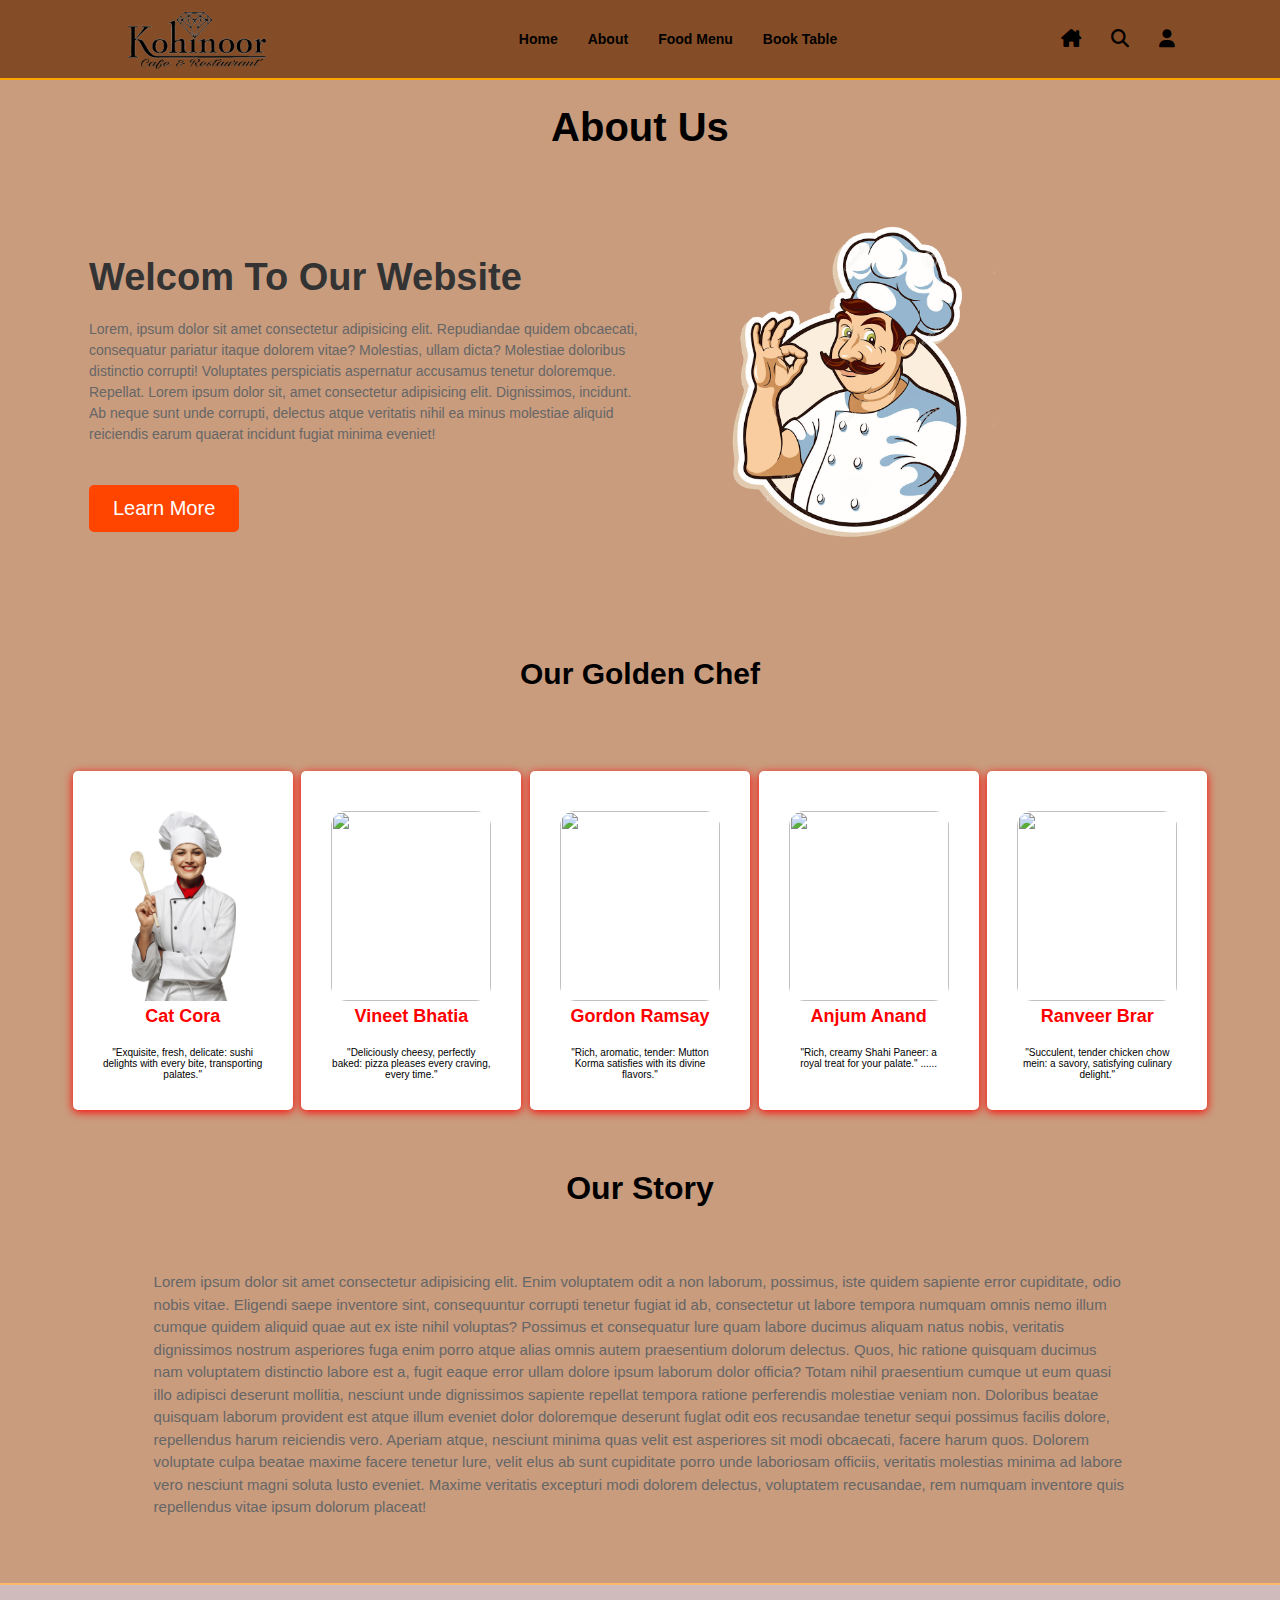
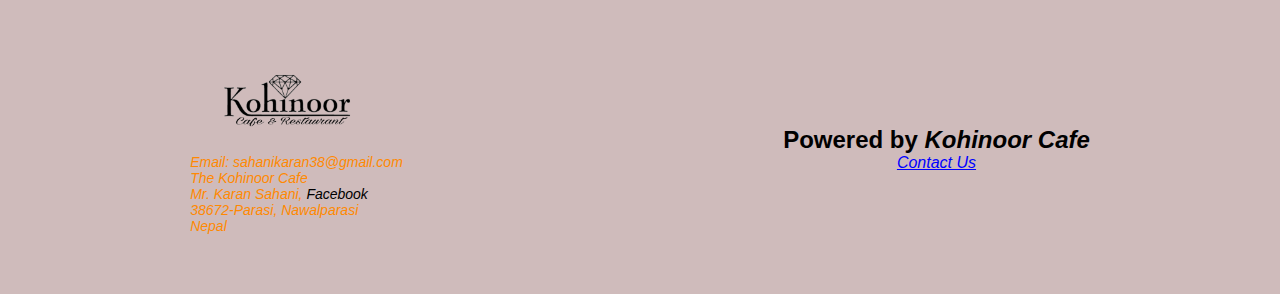
==== about.html @ 269c3547 "Add files via upload" ====
<!DOCTYPE html>
<html lang="en">
<head>
    <style>
        div ul a li {
                    list-style-type: none;
        }
        body{
            background-color: #c99c7e;
            
        }
    </style>
    <link rel="stylesheet" href="style.css">
    <link rel="shortcut icon" href="./images/logo1.jpg" type="image/x-icon">
    <link rel="stylesheet" href="https://cdnjs.cloudflare.com/ajax/libs/font-awesome/6.1.1/css/all.min.css" integrity="sha512-KfkfwYDsLkIlwQp6LFn18zNdLGxu9YAA1QvwINks4PhcElQSvqcyVLLD9aMhXd13uQjoXtEKNosOWaZqXgel@g==" crossorigin="anonymous" referrerpolicy="no-referrer"/>
    <meta charset="UTF-8">
    <meta name="viewport" content="width=device-width, initial-scale=1.0">
    <title> Food Website| Home</title>
</head>
<body>
    <header>
        <div class="header">
            <div class="headerbar">
                <div class="account">
                    <ul>
                        <a href="index.html">
                            <li>
                                <i class="fa-solid fa-house-chimney"></i>
                            </li>
                        </a>
                        <a href="#">
                            <li>
                                <i class="fa-solid fa-magnifying-glass searchicon" id="searchicon1"></i>
                            </li>
                        </a>
                        <div class="search" id="searchinput1">
                            <input type="search">
                            <i class="fa-solid fa-magnifying-glass srchicon"></i>
                        </div>
                        <a href="">
                            <li>
                                <i class="fa-solid fa-user" id="user-mb"></i>
                            </li>
                        </a>
                    </ul>
                </div>
                <div class="nav">
                    <ul>
                        <a href="index.html">
                            <li>Home</li>
                        </a>

                        <a href="about.html">
                            <li>About</li>
                        </a>

                        <a href="food.html">
                            <li>Food Menu</li>
                        </a>

                        <a href="book.html">
                            <li>Book Table</li>
                        </a>
                    </ul>
                </div>
            </div>
            <div class="logo">
                <img src="./images/official logo wide.png" alt="">
            </div>
            <div class="bar">
                <i class="fa-solid fa-bars"></i>
                <i class="fa-solid fa-xmark" id="hdcross"></i>
            </div>
            <div class="nav">
                <ul>
                    <a href="index.html">
                        <li>Home</li>
                    </a>
                    <a href="#">
                        <li>About</li>
                    </a>
                    <a href="food.html">
                        <li>Food Menu</li>
                    </a>
                    <a href="book.html">
                        <li>Book Table</li>
                    </a>
                </ul>
            </div>
            <div class="account">
                <ul>
                    <a href="index.html">
                        <li>
                            <i class="fa-solid fa-house-chimney"></i>
                        </li>
                    </a>
                    <a href="#">
                        <li>
                            <i class="fa-solid fa-magnifying-glass searchicon" id="searchicon2"></i>
                        </li>
                    </a>
                    <div class="search" id="searchinput2">
                        <input type="search">
                        <i class="fa-solid fa-magnifying-glass srchicon"></i>
                    </div>
                    <a href="#">
                        <li>
                            <i class="fa-solid fa-user" id="user-lap"></i>
                        </li>
                    </a>
                </ul>
            </div>
        </div>
    </header>
    <section class="hero">
        <div class="heading">
            <h1>About Us</h1>
        </div>
        <div class="container">
            <div class="hero-content">
                <h2>Welcom To Our Website</h2>
                <p> Lorem, ipsum dolor sit amet consectetur adipisicing elit. Repudiandae quidem obcaecati, consequatur pariatur itaque dolorem vitae? Molestias, ullam dicta? Molestiae doloribus distinctio corrupti! Voluptates perspiciatis aspernatur accusamus tenetur doloremque. Repellat. Lorem ipsum dolor sit, amet consectetur adipisicing elit. Dignissimos, incidunt. Ab neque sunt unde corrupti, delectus atque veritatis nihil ea minus molestiae aliquid reiciendis earum quaerat incidunt fugiat minima eveniet!</p>
                <a href="#">
                    <button class="cta-button">Learn More</button>
                </a>
            </div>
            <div class="hero-image">
                <img src="./images/cook.png" alt="">
            </div>


        </div>
    </section>
    <div class="main_slide3">
        <div class="fav-head1">
            <h3>Our Golden Chef</h3>
            
        </div>
        <div class="fav-food1">
            <div class="items1">
                <div>
                    <img class="img-responsive image-resize" src="./images/gold1.png" alt="">
                </div>
                <h3>Cat Cora</h3>
                <p>"Exquisite, fresh, delicate: sushi delights with every bite, transporting palates."</p>
                
            </div> 
            <div class="items1">
                <div>
                    <img class="img-responsive image-resize" src="./images/gold2.png" alt="">
                </div>
                <h3>Vineet Bhatia</h3>
                <p>"Deliciously cheesy, perfectly baked: pizza pleases every craving, every time."</p>
                
            </div>
            <div class="items1">
                <div>
                    <img class="img-responsive image-resize" src="./images/gold6.png" alt="">
                </div>
                <h3>Gordon Ramsay</h3>
                <p>"Rich, aromatic, tender: Mutton Korma satisfies with its divine flavors."</p>
                
            </div>
            <div class="items1">
                <div>
                    <img class="img-responsive image-resize" src="./images/gold4.png" alt="">
                </div>
                <h3>Anjum Anand</h3>
                <p>"Rich, creamy Shahi Paneer: a royal treat for your palate."                 ......</p>
                
            </div> 
            <div class="items1">
                <div>
                    <img class="img-responsive image-resize" src="./images/gold5.png" alt="">
                </div>
                <h3>Ranveer Brar</h3>
                <p>"Succulent, tender chicken chow mein: a savory, satisfying culinary delight."</p>
                
            </div>     
        </div>
        

    </div>
    <div class="story">
        <h2>Our Story</h2>
        <p>
            Lorem ipsum dolor sit amet consectetur adipisicing elit. Enim voluptatem odit a non laborum, possimus, iste quidem sapiente error cupiditate, odio nobis vitae. Eligendi saepe inventore sint, consequuntur corrupti tenetur fugiat id ab, consectetur ut labore tempora numquam omnis nemo illum cumque quidem aliquid quae aut ex iste nihil voluptas? Possimus et consequatur lure quam labore ducimus aliquam natus nobis, veritatis dignissimos nostrum asperiores fuga enim porro atque alias omnis autem praesentium dolorum delectus. Quos, hic ratione quisquam ducimus nam voluptatem distinctio labore est a, fugit eaque error ullam dolore ipsum laborum dolor officia? Totam nihil praesentium cumque ut eum quasi illo adipisci deserunt mollitia, nesciunt unde dignissimos sapiente repellat tempora ratione perferendis molestiae veniam non. Doloribus beatae quisquam laborum provident est atque illum eveniet dolor doloremque deserunt fuglat odit eos recusandae tenetur sequi possimus facilis dolore, repellendus harum reiciendis vero. Aperiam atque, nesciunt minima quas velit est asperiores sit modi obcaecati, facere harum quos. Dolorem voluptate culpa beatae maxime facere tenetur lure, velit elus ab sunt cupiditate porro unde laboriosam officiis, veritatis molestias minima ad labore vero nesciunt magni soluta lusto eveniet. Maxime veritatis excepturi modi dolorem delectus, voluptatem recusandae, rem numquam inventore quis repellendus vitae ipsum dolorum placeat!
        </p>
    
    </div>



    <div class="footer">
        <div class="footer-1">
            <div class="logo">
                <a target="_blank" href="https://www.facebook.com/profile.php?id=100091730738758">
                    <img src="./images/official logo wide.png" alt="">
                </a>
            </div>

            <div>
                <address>
                    <p>Email: sahanikaran38@gmail.com</p>
                    <p>The Kohinoor Cafe</p>
                    <p>Mr. Karan Sahani, <a target="_blank" href="https://www.facebook.com/karan.sahani.39501789/">Facebook</a></br>38672-Parasi, Nawalparasi </br>Nepal</p>
                    
                </address>
            </div>
        </div>

        <div class="footer-2">
            <img src="./images/logo1.jpg" alt="">
            <h2>Powered by <em>Kohinoor Cafe</em></h2>
            <a href="contact.html">Contact Us</a>
        </div>
    </div>

    <script src="app.js"></script>
</body>
</html>
---- style.css ----
*{
    margin: 0;
    padding: 0;
    box-sizing: border-box;
    list-style: border-box;
    text-decoration: none;
    color: black;
    font-family: Verdana, Geneva, Tahoma, sans-serif;
}

.hero{
    background-color: #c99c7e;
    overflow: hidden;
}
.heading h1{
    color:black;
    font-size: 40px;
    text-align: center;
    margin-top: 25px;
}
.container{
    display: flex;
    justify-content: center;
    align-items: center;
    width: 90%;
    margin: 65px auto;
}
.hero-content{
    flex: 1;
    width: 600px;
    margin: 0px 25px;
    animation: fadeInUp 2s ease;
}
.hero-content h2{
    font-size: 38px;
    margin-bottom: 20px;
    color: #333;
}
.hero-content p{
    font-size: 14px;
    line-height: 1.5;
    margin-bottom: 40px;
    color: #666;
}
.hero-content button{
    display: inline-block;
    background-color: #ff4500;
    color: #fff;
    padding: 12px 24px;
    border-radius: 5px;
    font-size: 20px;
    border: none;
    cursor: pointer;
    transition: 0.3s ease;
}
.hero-content button:hover{
    background-color: #ff6347;
    transform: scale(1.1);
}
.hero-image{
    flex: 1;
    width: 300px;
    margin: auto;
    animation: fadeInRight 2s ease;

}
img{
    
    width: 60%;
    height: auto;
    border-radius: 15px;
}


.main_slide3 .fav-head1{
    text-align: center;
    width: 450px;
    margin-bottom: 30px;

}
.main_slide3 .fav-head1 h3{
    font-size: 30px;
    padding: 20px 0;

}
.main_slide3 .fav-food1 h3{
    font-size:18px;
    color: red;
    padding: 20px 0;

}
.main_slide3 .fav-food1 p{
    font-size: 10px;
    text-align: center;
}
.main_slide3 .fav-food1{
    margin: 30px 0;
    display: flex;
    flex-wrap: wrap;
    justify-content: space-evenly;
    width: 90%;

}
.main_slide3 .fav-food1 .items1{
    background-color: white;
    border-radius: 5px;
    margin-bottom: 30px;
    box-shadow: 0 2px 10px red;
    width: 220px;
    padding: 30px;
    padding-top: 40px;
    text-align: center;
    cursor: pointer;
    
}
.main_slide3 .fav-food1 .items1 div{
    height: 160px;
    margin-bottom: 15px;

}
.main_slide3 .fav-food1 .items1 img{
    width: 100%;
    margin-bottom: 18px;
    height: 190px;
    object-fit: contain;
    object-position: top top;
}
.story h2 {
    font-size: 2rem;
    color: black;
    text-align: center;
    margin-bottom: 3vw;
}
.story p {
    font-size: 15px;
    line-height: 1.5;
    margin: 5vw;
    margin-bottom: 5vw;
    color: #666;
    padding: 0 7vw 0;
}


.main{
    width: 1170px;
    margin: 100px auto;
    margin-bottom: 5vw;
    
}

.section-title{
    text-align: center;
    margin-bottom: 80px;
}
.section-title h2{
    text-transform: capitalize;
    font-size: 35px;
    position: static;
    display: inline-block;
    padding-bottom: 15px;
    margin-bottom: 8px;
}
.section-title h2::before{
    content: '';
    position: static;
    width: 60px;
    height: 3px;
    background-color: #00875c;
    bottom: 0;
    left: 20%;
    transform: translateX(-50%);

}
.menus{
    display: flex;
    justify-content: space-between;
    flex-wrap: wrap;
    padding: 0 7vw 8vw;
}
.menu-column{
    width: 31%;

}
.menu-column h4{
    text-transform:  capitalize;
    font-size: 24px;
    font-weight: 500;
    margin-bottom: 20px;
    position: static;
    padding-bottom: 10px;
}
.menu-column h4::before{
    content: '';
    position: static;
    width: 40px;
    height: 2px;
    background-color: #00875c;
    bottom: 0;
}
.single-menu{
    display: flex;
    align-items: center;
    margin-top: 30px;
    background-color: white;
    box-shadow: 0 2px 10px orange;
    border-radius: 20px;
    margin-bottom: 20px;
    width: 300px;
    text-align: center;
    cursor: pointer;
    
}
.single-menu img{
    border-radius: 50%;
    max-width: 110px;
    border: 1px dashed #ddd;
    padding: 8px;
    margin-right: 10px;

}
.single-menu .menu-content h5{
    text-transform: capitalize;
    font-size: 15px;
    font-weight: 600;
    border-bottom: 1px dashed #222;
    padding-bottom: 5px;
    
}
.single-menu .menu-content h5 span{
    color: tomato;
    float: right;
    font-weight: 600;
    font-style: oblique;
    font-size: 10px;
}
.single-menu .menu-content p{
    font-size: 10px;
}




.headerbar{
    display: none;
}
.searchicon{
    display: block;
}


.logo img{
    width: 220px;
}
.bar{
    display: none;
}


.header{
    display: flex;
    justify-content: space-between;
    align-items: center;
    height: 80px;
    padding: 0 7vw;
    background-color: #854d27;
    border-bottom: 2px solid orange;
    box-shadow: 0 2px 20px rgb(253,124,124);
    
}
.header ul{
    display: flex;
    align-items: center;
}

.header ul li:hover{
    color: white;
}

.nav ul li{
    padding: 0 15px;
    font-size: 14px;
    font-weight: bold;
}

.account{
    flex: 0.1
}

.account ul{
    display: flex;
    justify-content: end;

}

.account ul li{
    padding: 0 15px;
    font-size: 18px;

}

.bar i.hover{
    color: rgb(253,57,8);

}


.search{
    display:none;
    width: 200px;
    justify-content: center;
}
.search input{
    
    width: 100%;
    outline: none;
    border: none;
    padding: 5px;
}
.srchicon{
    background-color: rgb(255,210,210);
    display: block;
    padding: 4px 5px;
    cursor: pointer;
}

.home{
    background-color:#c99c7e;
    padding: 0 7vw;
}

.main_slide{
    display: flex;
    align-items: center;
    flex-wrap: wrap-reverse;
}

.main_slide div:nth-child(2){
    flex: 1;
    display: flex;
    justify-content: center;
    padding-top: 40px;
}

.main_slide div:nth-child(1){
    padding: 20px;
    flex: 1;
    font-size: 30px;
}
.main_slide div:nth-child(1) p{
    font-size: 13px;
    padding: 20px 0;

}
.main_slide div:nth-child(1) span{
    color: rgb(253,57,8);
    text-decoration: underline;
    text-underline-offset: 10px;
    text-decoration-color: rgb(253,176,34);
}

.red_btn{
    cursor: pointer;
    margin-top: 20px;
    width: 160px;
    font-weight: bold;
    color:aliceblue;
    line-height: 50px;
    background-color: rgb(253,77,8);
    border-radius: 5px;
    border: 1px solid rgb(253,77,8);
    box-shadow: 0 10px 15px rgb(250,120,69);
    transition: all 0.2s;

}
.red_btn i{
    color: white;
    transition: 0.2s;
}

.red_btn:hover{
    background-color: white;
    box-shadow: 0 2px 15px rgb(250,120,69);
    border: 1px solid rgb(253,57,8);
    color: rgb(253,77,8);


}

.red_btn:hover i{
    color: rgb(253,77,8);
}

.food-items{
    margin: 70px 0;
    padding: 20px 0;
    background-color: white;
    box-shadow: 0 2px 10px orange;
    border-radius: 30px;
    display: flex;
    justify-content: space-around;
    flex-wrap: wrap;
}

.items{
    width: 250px;
    padding: 30px;
    text-align: center;
}

.items div{
    height: 160px;
}
.items img{
    width: 160px;
    margin-bottom: 15px;

}
.items p{
    font-size: 12px;
    margin-top: 15px;
    margin-bottom: 10px;
}

.white_btn{
    cursor: pointer;
    margin-top: 20px;
    width: 160px;
    font-weight: bold;
    color: rgb(253,77,8);
    line-height: 50px;
    border: 1px solid rgb(253,77,8);
    background-color: white;
    border-radius: 5px;
    box-shadow: 0 2px 15px rgb(250,120,69);
    transition: all 0.2s;
}
.white_btnH{
    cursor: pointer;
    margin-top: 20px;
    width: 85px;
    font-weight: bold;
    color: rgb(253, 77, 8);
    line-height: 33px;
    border: 1px solid rgb(253, 77, 8);
    background-color: white;
    border-radius: 5px;
    box-shadow: 0 2px 15px rgb(250,120,69);
    transition: all 0.2s;
}

.white_btn:hover{
    color: white;
    background-color: rgb(253,77,8);
    box-shadow: 0 10px 15px rgb(250,120,69);

}


.items .red_btn, .items .white_btn{
    width: 120px;
    line-height: 35px;
}

.main_slide2{
    margin: 80px 0;
    display: flex;
    flex-wrap: wrap;
    justify-content: space-between;
    align-items: center;
}

.fooding{
    flex: 0.5;

}
.fooding img{
    max-width: 500px;
    width: 45vw;

}
.question{
    flex: 0.5;
    flex-direction: column;
    margin-left: 40px;

}
.question h2{
    font-size: 35px;
    margin-bottom: 15px;

}
.size h4{
    font-size: large;
}
.size p{
    font-size: x-small;
}
.q-ans{
    display: flex;
    justify-content: flex-start;
    align-items: center;
    padding: 15px 0;
    cursor: pointer;

}
.q-ansH{
    display: flex;
    justify-content: flex-start;
    align-items: center;
    padding: 15px 0;
    cursor: pointer;

}
.q-ans img{
    width: 45px;

}
.q-ansH img{
    width: 45px;
    border-radius: 12%;
}
.q-ans div:first-child{
    padding: 10px;
    border-radius: 50%;
    height: 65px;
    text-align: center;
    background-color: white;
    margin-right: 20px;
}
.q-ansH div:first-child {
    padding: 11px;
    border-radius: 13%;
    height: 65px;
    text-align: center;
    background-color: white;
    margin-right: 20px;
}
.q-ans div:nth-child(2) {
    display: flex;
    flex-direction: column;

}
.q-ans div:nth-child(2)p{
    margin-top: 10px;
    font-size: 13px;
}

.main_slide3{
    display: flex;
    flex-direction: column;
    align-items: center;
    width: 100%;
    position: relative;
    z-index: 1;
}
.main_slide3 .fav-head{
    text-align: center;
    width: 450px;
    margin-bottom: 30px;

}
.main_slide3 .fav-head h3{
    font-size: 30px;
    padding: 20px 0;

}
.main_slide3 .fav-head p{
    font-size: 13px;
    text-align: center;
}
.main_slide3 .fav-food{
    margin: 30px 0;
    display: flex;
    flex-wrap: wrap;
    justify-content: space-evenly;
    width: 90%;

}

.main_slide3 .fav-food .items{
    background-color:white;
    border-radius: 5px;
    margin-bottom: 30px;
    box-shadow: 0 2px 10px rgb(119,119,119,0.438);
    width: 220px;
    padding: 15px;
    padding-top: 20px;
    text-align: center;
    cursor: pointer;
    
}
.main_slide3 .fav-food .items div{
    height: 160px;
    margin-bottom: 15px;

}
.main_slide3 .fav-food .items img{
    width: 160px;
    margin-bottom: 15px;
}
.main_slide3 .fav-price{
    color: red;
    font-weight: bold;
    font-size: 15px;

}
.main_slide3 .dsgn{
    background-color: #dd7230;
    height: 50%;
    width: 100%;
    position: absolute;
    z-index: -1;
    bottom: 0;
    border-radius: 10px;
}

.main_slide4{
    margin-top: 270px;
    display: flex;
    flex-wrap: wrap-reverse;
    
}

.main_slide4 .chef-feed{
    flex: 0.5;
    margin-top: 30px;

}

.main_slide4 .chef{
    flex: 0.5;
    text-align: right;
}

.main_slide4 .chef img{
    margin-top: -130px;
    width: 50vw;
    max-width: 490px;

}

.main_slide4 .chef-feed h2{
    font-size: 32px;
    margin-bottom: 25px;
}

.main_slide4 .chef-feed p {
    font-size: 14px;
    line-height: 20px;
    margin-bottom: 10px;
}



.main_slide4 .chef_detail{
    margin-top: 20px;
    display: flex;
    margin: 25px 0;
    align-items: center;
}

.main_slide4 .chef_detail img{
    width: 50px;
    border-radius: 50%;
    margin-right: 15px;
    border: 4px solid white;

}

.main_slide4 .chef_detail h6{
    font-size: 18px;
    

}
.main_slide4 .chef_detail p{
    font-size:  10px;
    color: red;

}

.main_slide4 .chef-vic{
    display: flex;
    align-items: center;
    padding: 25px 20px;
    background-color: #f6e4b5;
    border-radius: 0 100px 0 0;
    margin-top: 40px;
    width: 100%;
}

.main_slide4 .chef-vic div{
    display: flex;
    align-items: center;
    margin-right: 20px;
    flex: 0.5;
    height: 27px;
    overflow: hidden;
}

.main_slide4 .chef-vic div i{
    font-size: 30px;
    margin-right: 11px;
}
.main_slide4 .chef-vic div h4{
    font-size:25px;
    color: red;
}
.main_slide4 .chef-vic div p{
    font-size: xx-small;
    align-items: center;
    padding: auto;
    margin-bottom: auto;
    border-radius: 0;
}
.main_slide4 ,.chef-vic div p{
    font-size: 10px;
    align-items: center;
    padding-top: 2px;
    line-height: 8px;

}

.letter{
    display: flex;
    flex-wrap: wrap;
    justify-content: space-between;
    align-items: center;
    padding: 100px 0;
}

.letter-head{
    flex: 0.5;
}

.letter-head h2{
    font-size: 30px;
}

.letter-head span{
    color: red;

}
.letter-input {
    width: 100%;
    margin-top: 20px;
    display: flex;
    flex: 0.5;
}

.letter-input div{
    width: 70%;
    display: flex;
    align-items: center;
    background-color: #f6e4b5;

}

.letter-input input{
    font-size: 15px;
    padding: 10px;
    outline: none;
    width: 100%;
    border: none;
    background: #f6e4b5;

}
.letter-input .red_btn{
    margin: 0;
    font-size: 18px;
    box-shadow: none;
    border-radius: 0 10px 10px 0;

}

.footer{
    padding: 60px 0;
    border-top: 2px solid rgb(252,184,107);
    background-color: #cfbbbb;
    display: flex;
    flex-wrap: wrap;
    justify-content: space-around;
    align-items: center;
}

.footer-1 .logo img{
    width: 200px;
}
.footer-1 p{
    cursor: pointer;
    font-size: 14px;
    padding: 0;
    color: rgb(255,137,2);
}
.footer-1 p img{
    width: 25px;
    margin-bottom: 12px;
    border-radius: 40%;
}
.footer-2{
    text-align: center;
    cursor: pointer;
}

.footer-2 h2{
    font-family: 'Franklin Gothic Medium', 'Arial Narrow', Arial, sans-serif;
}

.footer-2 img{
    width: 50px;
    margin-bottom: 15px;
    border-radius: 50%;
}
.footer-2 a{
    font-style: italic;
    color: blue;
    text-decoration: underline;
}



@media only screen and (max-width: 768px){
    .header .nav,.header .account{
        display: none;
    }
    .search{
        
        width: 60vm;
    } 
    .bar{
        display: block;
        cursor: pointer;
    }
    .headerbar{
        overflow: hidden;
        display: flex;
        flex-direction: column;
        position: fixed;
        top: 0;
        width: 100%;
        bottom: 0;
        right: -100%;
        transition: all 0.5s;
        background-color: rgb(201, 156, 126);
    }
    .headerbar .account, .headerbar .nav{
        display: block;
        font-size: 18px;
    }
    .logo img{
        width: 170px;
    }
    .bar .fa-xmark{
        display: none;
        top: 20px;
        right: 5w;
        position: absolute;
        font-size: 25px;
    }
    .headerbar .nav ul{
        flex-direction: column;
        margin-top: 10px;
        text-align: center;
    }
    .headerbar .nav li{
        width: 96vw;
        margin: 10px 0;
        padding: 15px 30px;
        box-shadow: 0 2px 15px rgb(166, 122, 93);
        font-size: 15px;
        margin-top: 5px;

    }
    .headerbar .account{
        line-height: 40px;
        margin-top: 60px;
        background-color: #854d27;
        padding: 15px;

    }
    .headerbar .account ul{
        justify-content: space-between;
    }

    .fooding{
        flex: 1;
        text-align: center;
        margin-bottom: 20px;
    }

    .fooding img{
        width: 70vw;
    }

    .question{
        flex: 1;
        margin-top: 30px;

    }
    .question h2{
        font-size: 25px;
    }
    .q-ans div:nth-child(2) p{
        font-size: 11px;
        
    }
    .main_slide3{
        margin-top: 100px;

    }
    .main_slide3 .fav-head{
        width: 80%;
        margin-bottom: 20px;

    }
    .main_slide4{
        margin-top: 150px;

    }
    .main_slide4 .chef-feed{
        flex: 1;
    }
    .main_slide4 .chef{
        flex: 1;
        text-align: center;
        margin-bottom: 40px;
    }
    .main_slide4 .chef img{
        width: 80vw;

    }

    .letter-head h2{
        font-size: 20px;

    }
    .letter-input input{
        font-size: 12px;
        padding: 15px;
        width: 50vw;

    }
    .letter-input .red_btn{
        line-height: 40px;
        width: 120px;
        font-size: 12px;
    }
    
    .footer .footer-1 div{
        margin: 0;

    }
    .footer div{
        margin-bottom: 40px;
    }
    .heading h1{
        font-size: 45px;
        margin-top: 30px;
    }
    .hero{
        margin: 0px;
    }
    .container{
        width: 100%;
        flex-direction: column;
        margin: 0px;
        padding: 0px 40px;

    }
    .hero-content{
        width: 100%;
        margin: 35px 0px;

    }
    .hero-content h2{
        font-size: 30px;
    }
    .hero-content p{
        font-size: 18px;
        margin-bottom: 20px;
    }
    .hero-content button{
        font-size: 16px;
        padding: 8px 16px;

    }
    .hero-image{
        width: 100%;
    }
    
    


}

@keyframes fadeInUp{
    0%{
        opacity: 0;
        transform: translateY(50px);
    }
    100%{
        opacity: 1;
        transform: translateY(0px);
    }
}
@keyframes fadeInRight{
    0%{
        opacity: 0;
        transform: translateX(-50px);
    }
    100%{
        opacity: 1;
        transform: translateX(0px);
    }
}

@media only screen and (max-width:550px){
    .main_slide div:nth-child(1){
        font-size: 17px;
    }
    .main_slide div:nth-child(1) p{
        padding-top: 5px;
        margin: 10px 0;
        font-size: 11px;
    }

    .red_btn{
        margin-top:10px;
        width: 120px;
        line-height: 30px;
        font-size: 12px;
        padding: 0 10px;

    }

    .main_slide div:nth-child(1) span{
        text-underline-offset: 5px;

    }

    .main_slide div:nth-child(2) img{
        width: 70vw;
    }
    .food-items{
        padding: 10px 0;

    }
    .items{
        width: 60%;
        padding: 30px 5px;

    }
    .items h3{
        font-size: 20px;
        margin-bottom: 5px;
    }

    .main_slide3 .fav-head{
        width: 100%;

    }
    .main_slide3 .fav-head h3{
        font-size: 25px;

    }
    .main_slide3 .fav-head p{
        font-size: 11px;

    }
    .main_slide3 .dsgn{
        display: none;

    }
    
    .main_slide4 .chef-vic div p{
        display: none;
        font-size: 0;
    }
    
    .letter{
        justify-content: center;

    }
    .letter-head{
        flex: 1;
        text-align: center;
        
    }

    .footer div:last-child{
        margin-bottom: 0;

    }
    .footer{
        padding-bottom: 25px;

    }
    .footer-2 h2{
        font-size: 20px;
    }
    
    

}
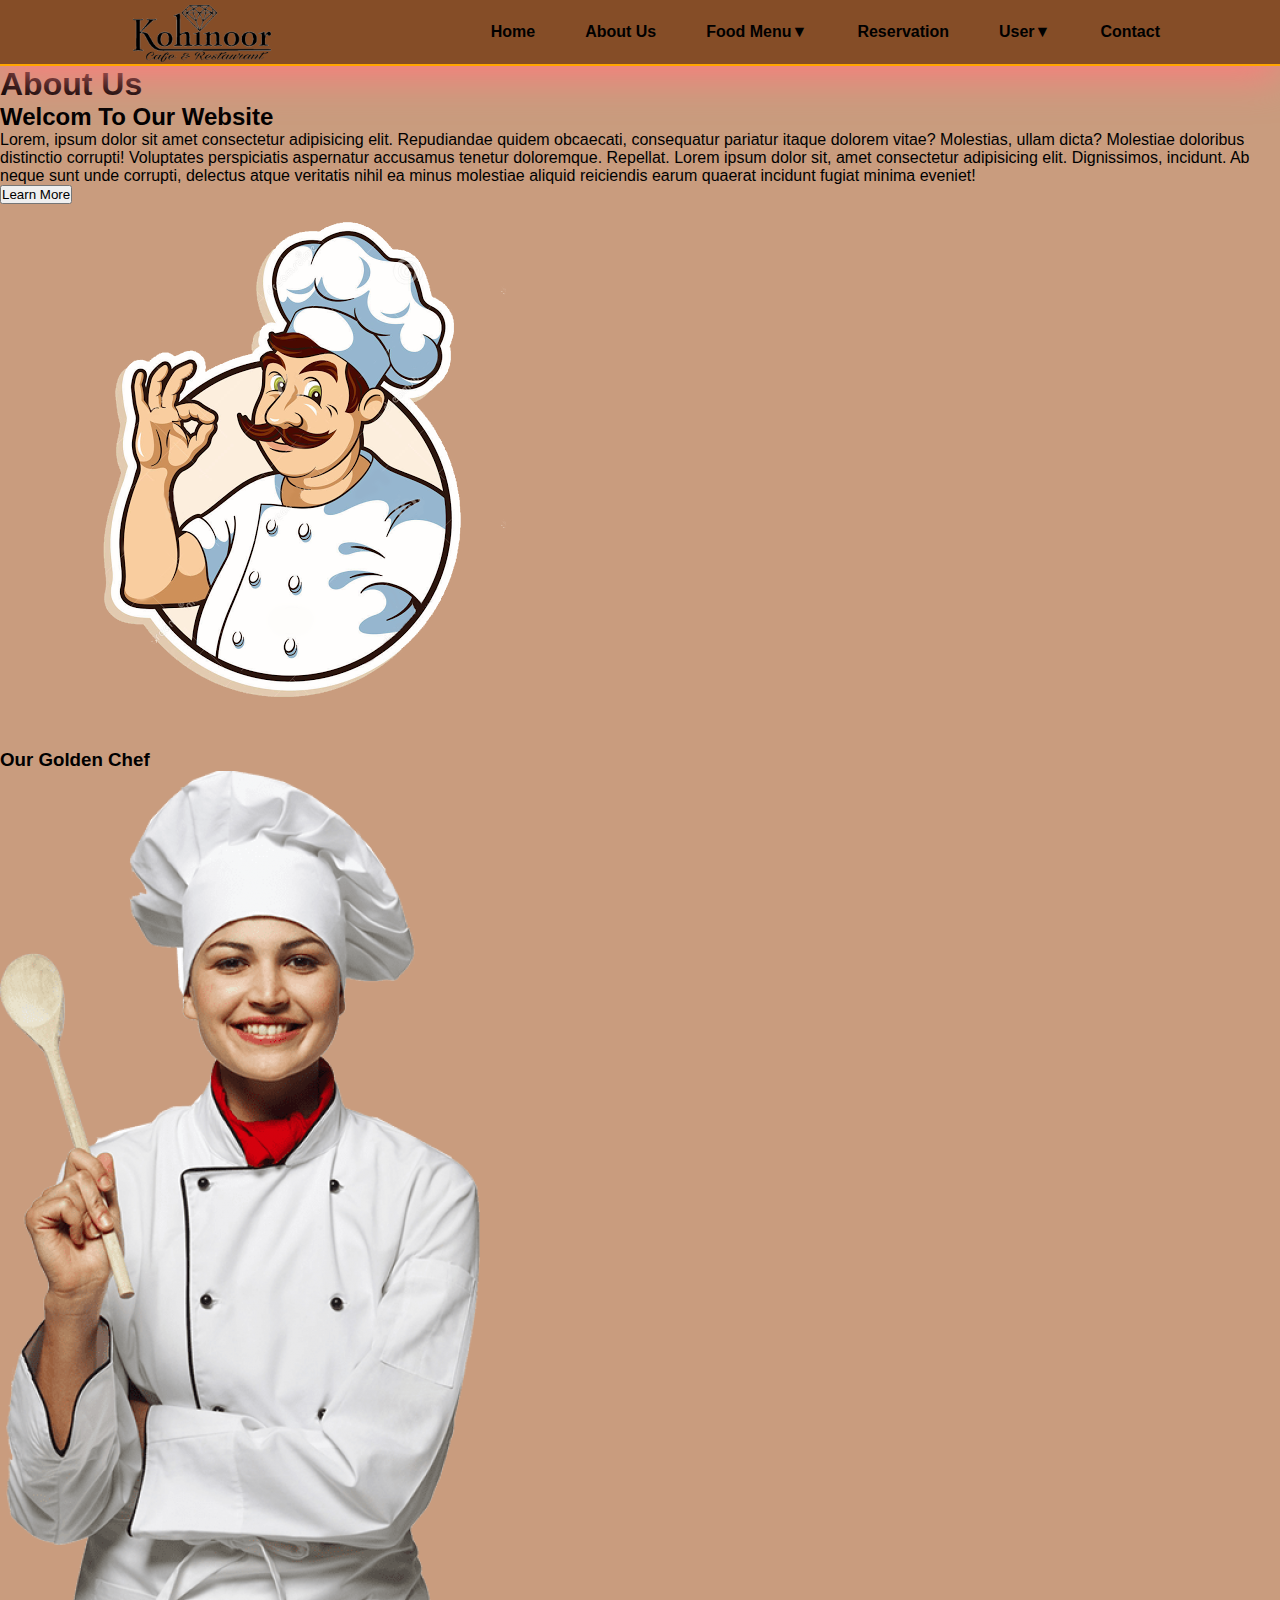
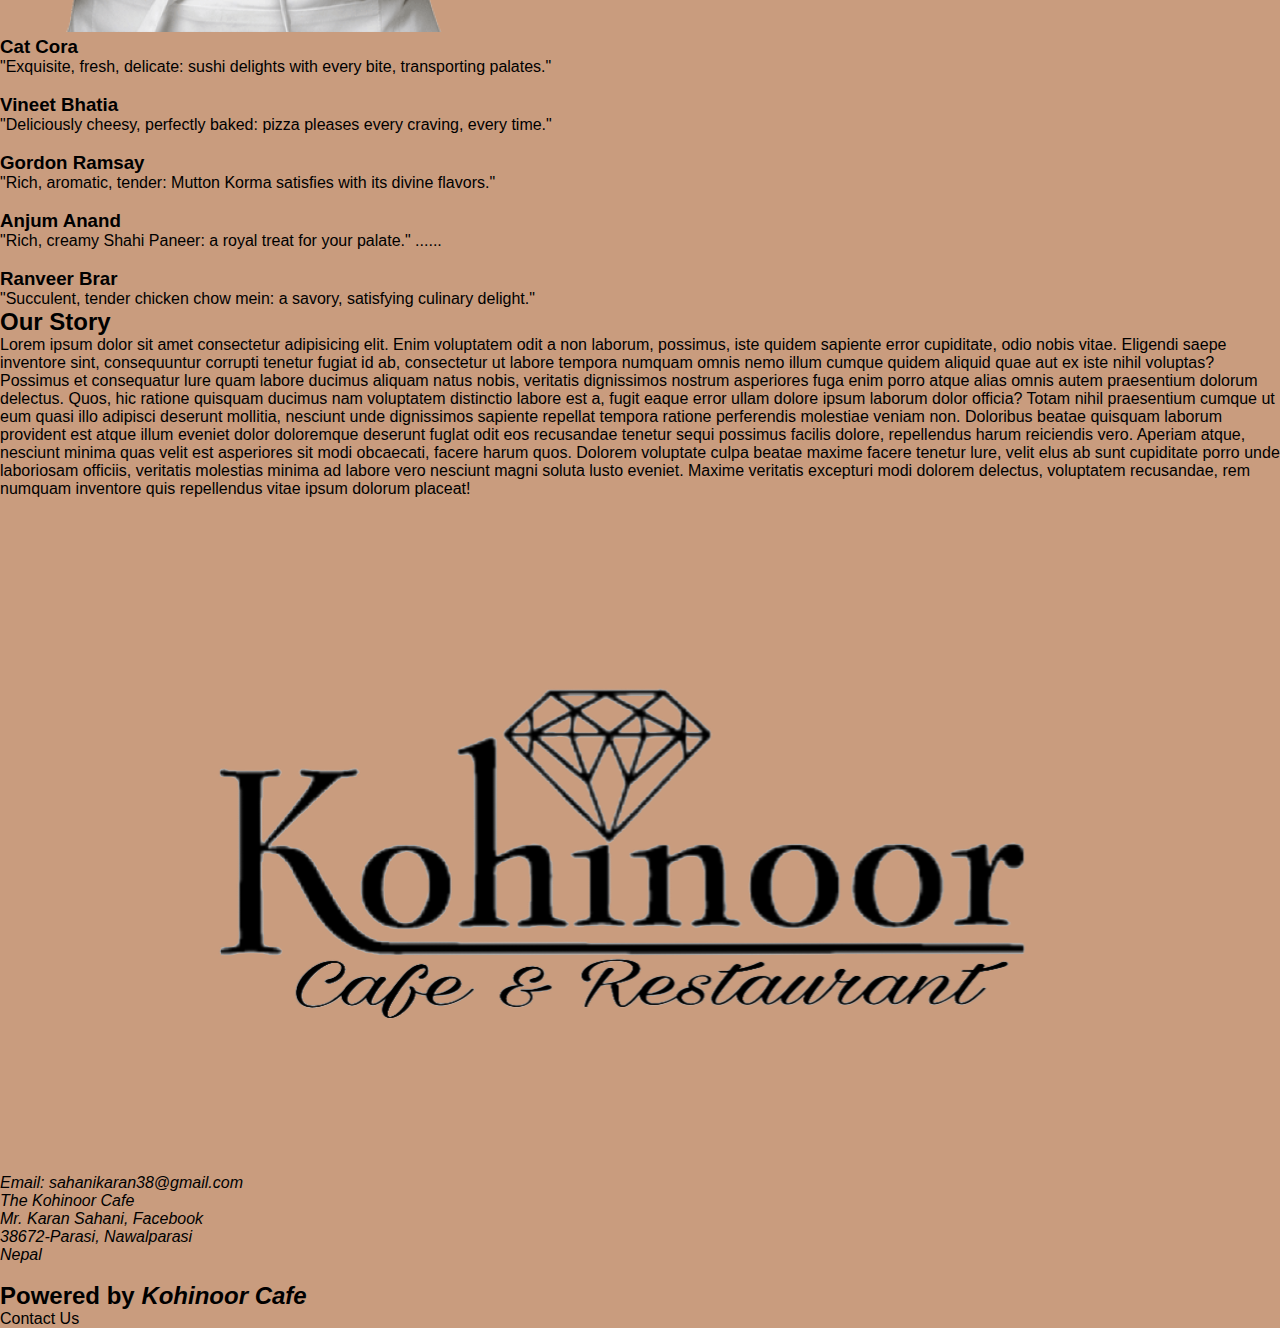
==== commit e5438702: "Add files via upload" ====
--- a/about.html
+++ b/about.html
@@ -3,114 +3,53 @@
 <head>
     <style>
         div ul a li {
-                    list-style-type: none;
-        }
+            list-style-type: none;
+}
         body{
             background-color: #c99c7e;
             
         }
     </style>
     <link rel="stylesheet" href="style.css">
+    <link rel="stylesheet" href="bar.css">
     <link rel="shortcut icon" href="./images/logo1.jpg" type="image/x-icon">
     <link rel="stylesheet" href="https://cdnjs.cloudflare.com/ajax/libs/font-awesome/6.1.1/css/all.min.css" integrity="sha512-KfkfwYDsLkIlwQp6LFn18zNdLGxu9YAA1QvwINks4PhcElQSvqcyVLLD9aMhXd13uQjoXtEKNosOWaZqXgel@g==" crossorigin="anonymous" referrerpolicy="no-referrer"/>
     <meta charset="UTF-8">
     <meta name="viewport" content="width=device-width, initial-scale=1.0">
-    <title> Food Website| Home</title>
 </head>
 <body>
     <header>
-        <div class="header">
-            <div class="headerbar">
-                <div class="account">
+        <a target="_blank" href="https://www.facebook.com/profile.php?id=100091730738758" class="logo">
+            <img src="./images/official logo wide.png" alt="">
+        </a>
+        <div class="menuToggle"></div>
+        <nav>
+            <ul>
+                <li><a href="index.html">Home</a></li>
+                <li><a href="about.html">About Us</a></li>
+                <li><a href="#">Food Menu <b style="color: black;">▼</b></a>
                     <ul>
-                        <a href="index.html">
-                            <li>
-                                <i class="fa-solid fa-house-chimney"></i>
-                            </li>
-                        </a>
-                        <a href="#">
-                            <li>
-                                <i class="fa-solid fa-magnifying-glass searchicon" id="searchicon1"></i>
-                            </li>
-                        </a>
-                        <div class="search" id="searchinput1">
-                            <input type="search">
-                            <i class="fa-solid fa-magnifying-glass srchicon"></i>
-                        </div>
-                        <a href="">
-                            <li>
-                                <i class="fa-solid fa-user" id="user-mb"></i>
-                            </li>
-                        </a>
+                        <li><a href="food.html">Veg Menu</a></li>
+                        <li><a href="food.html">Non-veg Menu</a></li>
+                        <li><a href="food.html">Fast-Foods</a></li>
                     </ul>
-                </div>
-                <div class="nav">
+                </li>
+                
+                <li><a href="book.html">Reservation</a></li>
+                <li><a href="#">User <b style="color: black;">▼</b></a>
                     <ul>
-                        <a href="index.html">
-                            <li>Home</li>
-                        </a>
+                        <li><a href=""><i class="ri-user-line" style="color: wheat;"></i> Profiles</a></li>
+                        <li><a href="login.html"><i class="ri-lock-line" style="color: wheat;"></i> Accounts</a></li>
+                        <li><a href="mass.html"><i class="ri-message-3-line" style="color: wheat;"></i> Messages</a></li>
+                    </ul>
+                
+                </li>
+                
+                <li><a href="contact.html">Contact</a></li>
+            </ul>
+        </nav>
+        
 
-                        <a href="about.html">
-                            <li>About</li>
-                        </a>
-
-                        <a href="food.html">
-                            <li>Food Menu</li>
-                        </a>
-
-                        <a href="book.html">
-                            <li>Book Table</li>
-                        </a>
-                    </ul>
-                </div>
-            </div>
-            <div class="logo">
-                <img src="./images/official logo wide.png" alt="">
-            </div>
-            <div class="bar">
-                <i class="fa-solid fa-bars"></i>
-                <i class="fa-solid fa-xmark" id="hdcross"></i>
-            </div>
-            <div class="nav">
-                <ul>
-                    <a href="index.html">
-                        <li>Home</li>
-                    </a>
-                    <a href="#">
-                        <li>About</li>
-                    </a>
-                    <a href="food.html">
-                        <li>Food Menu</li>
-                    </a>
-                    <a href="book.html">
-                        <li>Book Table</li>
-                    </a>
-                </ul>
-            </div>
-            <div class="account">
-                <ul>
-                    <a href="index.html">
-                        <li>
-                            <i class="fa-solid fa-house-chimney"></i>
-                        </li>
-                    </a>
-                    <a href="#">
-                        <li>
-                            <i class="fa-solid fa-magnifying-glass searchicon" id="searchicon2"></i>
-                        </li>
-                    </a>
-                    <div class="search" id="searchinput2">
-                        <input type="search">
-                        <i class="fa-solid fa-magnifying-glass srchicon"></i>
-                    </div>
-                    <a href="#">
-                        <li>
-                            <i class="fa-solid fa-user" id="user-lap"></i>
-                        </li>
-                    </a>
-                </ul>
-            </div>
-        </div>
     </header>
     <section class="hero">
         <div class="heading">
@@ -217,5 +156,6 @@
     </div>
 
     <script src="app.js"></script>
+    <script src="bar.js"></script>
 </body>
 </html>--- a/bar.css
+++ b/bar.css
@@ -0,0 +1,141 @@
+@import url('https://fonts.googleapis.com/css2?family=Poppins:ital,wght@0,100;0,200;0,300;0,400;0,500;0,600;0,700;0,800;0,900;1,100;1,200;1,300;1,400;1,500;1,600;1,700;1,800;1,900&display=swap');
+
+*{
+    margin: 0;
+    padding: 0;
+    box-sizing: border-box;
+    list-style: border-box;
+    text-decoration: none;
+    color: black;
+    font-family: Verdana, Geneva, Tahoma, sans-serif;
+}
+
+header{
+    position: relative;
+    width: 100%;
+    min-height: 66px;
+    background: #43a5f6;
+    padding: 0 95px;
+    display: flex;
+    justify-content: space-between;
+    align-items: center;
+    height: 65px;
+    border-bottom: 2px solid orange;
+    box-shadow: 0 10px 40px rgb(253,124,124);
+    background-color: #854d27;
+}
+
+header .logo img{
+    width: 220px;
+}
+header ul{
+    position: relative;
+
+}
+header ul li{
+    position: relative;
+    list-style: none;
+    float: left;
+}
+header ul li a{
+    color:black;
+    font-weight: bold;
+    font-size: 16px;
+    padding: 20px 25px;
+    text-decoration: none;
+    display: flex;
+    justify-content: space-between;
+}
+header ul li a:hover{
+    background: #f24c4c;
+}
+header ul li ul{
+    position: absolute;
+    left: 0;
+    width: 200px;
+    background: #445964;
+    display: none;
+}
+header ul li:hover ul{
+    display: block;
+}
+header ul li ul li{
+    position: relative;
+    width: 100%;
+    border: 1px solid rgba(0,0,0,0.2);
+}
+@media (max-width: 900px)
+{
+    header{
+        padding: 10px 20px;
+        border-bottom: 2px solid orange;
+    box-shadow: 0 10px 40px rgb(253,124,124);
+        
+        
+    }
+    header nav{
+        position: absolute;
+        width: 100%;
+        top: 66px;
+        left: 0;
+        background: #996847;
+        display: none;
+    }
+    header.active nav{
+
+        display: initial;
+
+    }
+    header nav ul li{
+        width: 100%;
+    }
+    header nav ul li ul{
+        position: relative;
+        width: 100%;
+        left: 0;
+    }
+    header ul li ul li ul{
+        top: o;
+        left: 0;
+    }
+    header nav ul li:hover ul li{
+        background: #546e7b;
+    }
+    .menuToggle{
+        position: relative;
+        width: 40px;
+        height: 50px;
+        cursor: pointer;
+        display: flex;
+        justify-content: center;
+        align-items: center;
+    }
+
+    .menuToggle::before{
+        content: '';
+        position: absolute;
+        width: 100%;
+        height: 3px;
+        background: #000000;
+        transform: translateY(-12px);
+        box-shadow: 0 12px #000000;
+    }
+    .menuToggle::after{
+        content: '';
+        position: absolute;
+        width: 100%;
+        height: 3px;
+        background: #000000;
+        transform: translateY(12px);
+        
+    }
+    header.active .menuToggle::before{
+        transform: rotate(45deg);
+        box-shadow: 0 0 #000000;
+    }
+    header.active .menuToggle::after{
+        transform: rotate(315deg);
+        
+    }
+}
+
